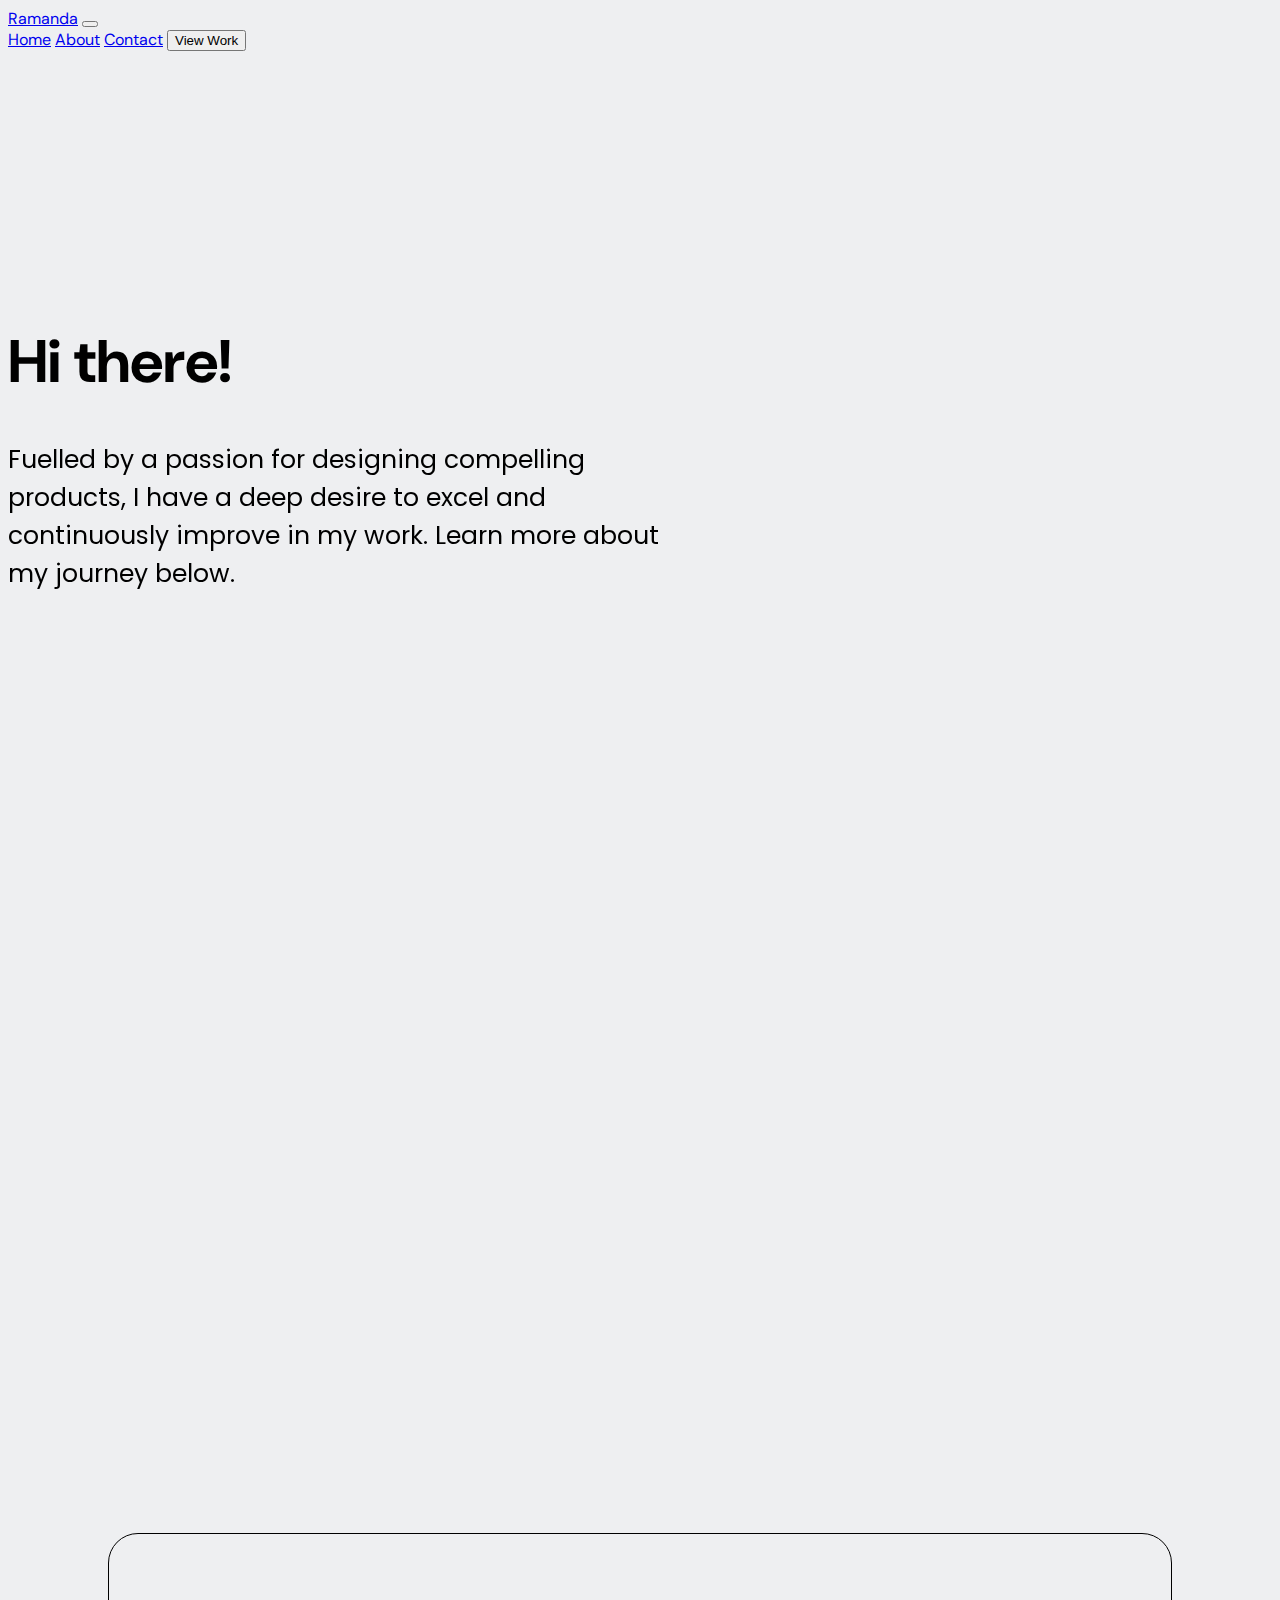
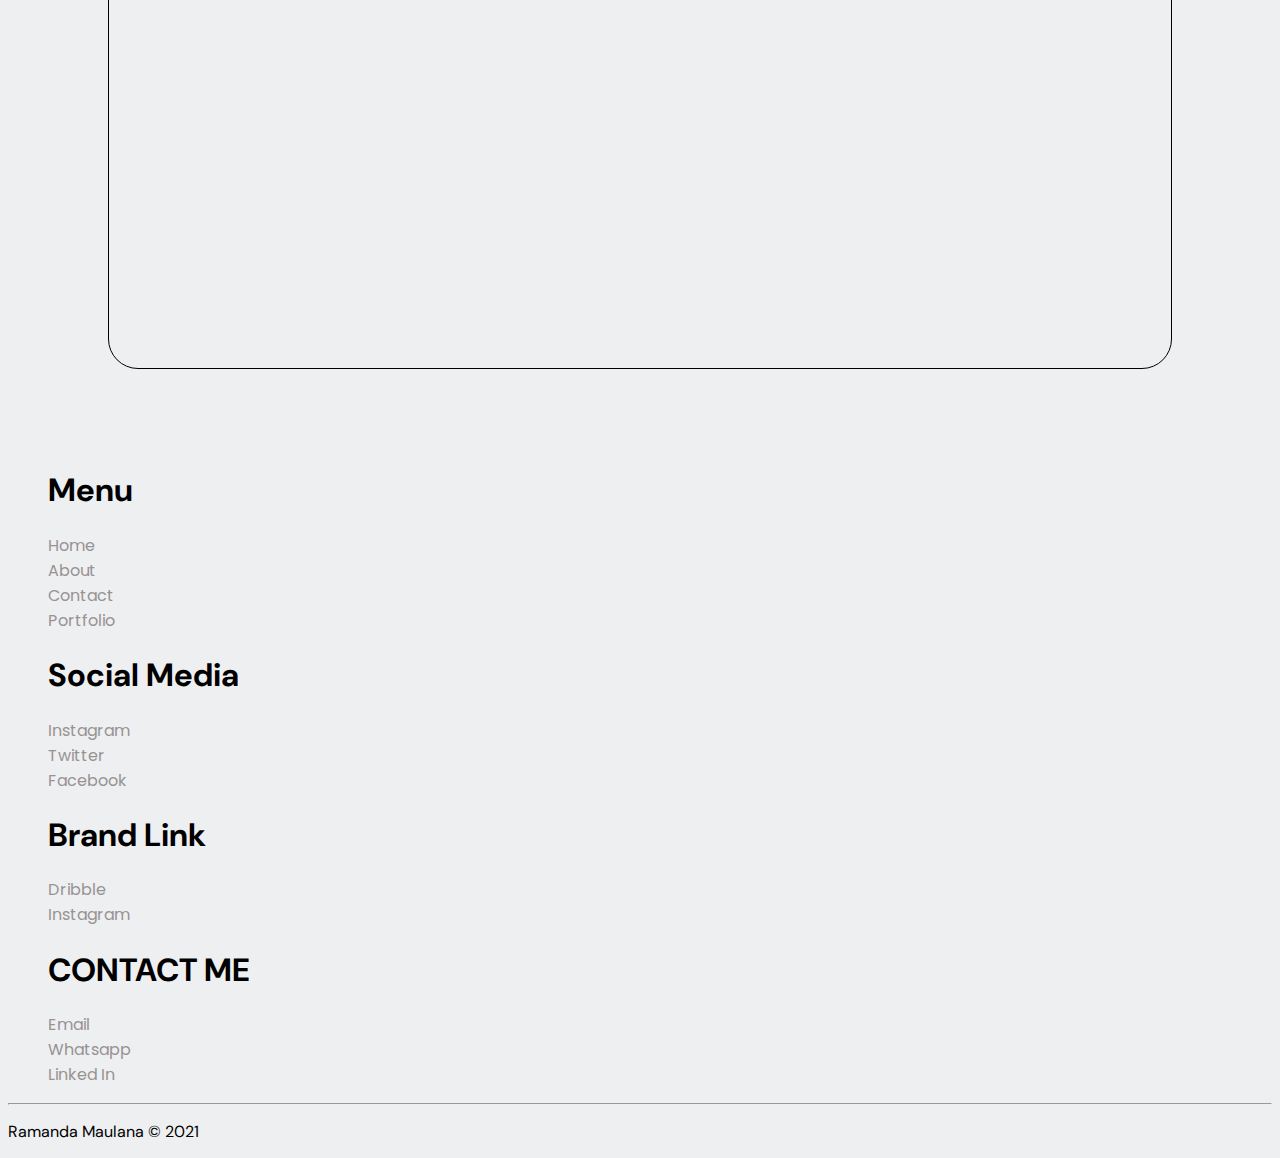
==== index.html @ cec79c2a "margin" ====
<!DOCTYPE html>
<html lang="en">

<head>
    <meta charset="UTF-8">
    <meta http-equiv="X-UA-Compatible" content="IE=edge">
    <meta name="viewport" content="width=device-width, initial-scale=1.0">
    <title>Youdemi</title>
    <link rel="stylesheet" href="assets/css/bootstrap.min.css">
    <!-- My Fonts -->
    <link rel="preconnect" href="https://fonts.gstatic.com">
    <link href="https://fonts.googleapis.com/css2?family=DM+Sans:wght@400;700&family=Poppins:wght@200;300&display=swap"
        rel="stylesheet">
    <!-- Animate CSS -->
    <link rel="stylesheet" href="https://unpkg.com/aos@next/dist/aos.css" />

    <!-- My Style -->
    <link rel="stylesheet" href="assets/css/mystyle.css">

</head>

<body>

    <div class="container-fluid">
        <!-- Navbar -->
        <nav class="navbar navbar-expand-lg navbar-light my-background fixed-top">
            <div class="container">
                <a class="navbar-brand mt-2" href="index.html">Ramanda</a>
                <button class="navbar-toggler" type="button" data-bs-toggle="collapse"
                    data-bs-target="#navbarNavAltMarkup" aria-controls="navbarNavAltMarkup" aria-expanded="false"
                    aria-label="Toggle navigation">
                    <span class="navbar-toggler-icon"></span>
                </button>
                <div class="collapse navbar-collapse" id="navbarNavAltMarkup">
                    <div class="navbar-nav ms-auto">
                        <a class="nav-link mt-2 active" aria-current="page" href="#">Home</a>
                        <a class="nav-link mt-2" href="#about">About</a>
                        <a class="nav-link mt-2" href="#contact">Contact</a>
                        <a class="nav-link" href="portfolio.html"><button class="btn btn-dark ">View Work</button></a>
                    </div>
                </div>
            </div>
        </nav>
    </div>
    <!-- Akhir Navbar -- >
    <--- Section Intro -->
    <section class="intro" id="intro">
        <div class="container justify-content-center">
            <div class="row mt-5">
                <div class="col-md-5 mt-5 col-sm-12">
                    <img src="assets/img/ramanda.jpg" class="img-thumbnail" width="370" alt="" data-aos="fade-right"
                        data-aos-duration="3000" data-aos-offset="100" data-aos-mirror="true">
                </div>
                <div class="col-md-7 col-sm-12">
                    <h1 data-aos="fade-left" data-aos-duration="3000" data-aos-offset="100">Hi there!</h1>
                    <p data-aos="fade-left" data-aos-duration="3000" data-aos-offset="100">Fuelled by a passion for
                        designing compelling <br>
                        products, I have a deep desire to excel and
                        <br> continuously improve in my work. Learn more about <br> my journey below.</p>
                </div>
            </div>
        </div>
    </section>
    <!-- AkhirSection Intro -->
    <!-- Karir -->
    <section class="about" id="about">
        <div class="container justify-content-center">
            <div class="row">
                <div class="col-md-7 col-sm-12">
                    <h2 class="mb-4" data-aos-offset="200" data-aos="fade-right">My Career So Far</h2>

                    <p data-aos-offset="300" data-aos="fade-up">I am always ready to face challenges, <br>
                        I have worked for the company SITAMA <br> and am a member of the startup subsidiary BFI Finance,
                        <br> I work as a Junior Frontend Web Developer</p>
                </div>
                <div class="col-md-5 col-sm-12">
                    <h2 class="mb-4" data-aos-offset="100" data-aos="fade-up">SKILL & Tools</h2>
                    <button class="btn btn-outline-dark" data-aos-offset="100" data-aos="fade-left"
                        data-aos-duration="1000">HTML</button>
                    <button class="btn btn-outline-dark" data-aos-offset="100" data-aos="fade-left"
                        data-aos-duration="3000">CSS</button>
                    <button class="btn btn-outline-dark" data-aos-offset="100" data-aos="fade-left"
                        data-aos-duration="3000">SASS</button>
                    <button class="btn btn-outline-dark" data-aos-offset="100" data-aos="fade-left"
                        data-aos-duration="3000">JAVASCRIPT</button>
                    <button class="btn btn-outline-dark mt-1" data-aos-offset="100" data-aos="fade-left"
                        data-aos-duration="3000">FIGMA</button>
                    <div class="row mt-2">
                    </div>
                    <button class="btn btn-outline-dark" data-aos-offset="100" data-aos="fade-left"
                        data-aos-duration="3000">BOOSTRAP</button>
                    <button class="btn btn-outline-dark" data-aos-offset="100" data-aos="fade-left"
                        data-aos-duration="3000">MATERIALIZE</button>
                    <button class="btn btn-outline-dark" data-aos-offset="100" data-aos="fade-left"
                        data-aos-duration="3000">TAILWIND
                        CSS</button>
                    <div class="row mt-2">
                    </div>
                    <button class="btn btn-outline-dark" data-aos-offset="100" data-aos="fade-left"
                        data-aos-duration="3000">VUE JS</button>
                    <button class="btn btn-outline-dark" data-aos-offset="100" data-aos="fade-left"
                        data-aos-duration="3000">REACT JS</button>
                </div>
            </div>
        </div>
    </section>
    <!-- Akhir Karir -->
    <!-- Contact -->
    <section class="contact" id="contact">
        <div class="container">
            <div class="row d-flex justify-content-center mt-5">
                <div class="col-md-6">
                    <h3  data-aos-offset="300" data-aos="fade-right">Want to get in touch? </h3>
                </div>
                <div class="col-md-6 mb-5">
                    <form>
                        <div class="mb-3">
                            <div class="row">
                                <div class="col-6"  data-aos-offset="200" data-aos="fade-right">
                                    <label for="Name" class="form-label">Name</label>
                                    <input type="text" class="form-control" id="Name">

                                </div>
                                <div class="col-6"  data-aos-offset="200" data-aos="fade-left">
                                    <label for="email" class="form-label">Email address</label>
                                    <input type="email" class="form-control" id="email" aria-describedby="emailHelp">

                                </div>
                            </div>
                        </div>
                        <div class="mb-3">
                            <label for="exampleFormControlTextarea1" class="form-label"  data-aos-offset="100" data-aos="fade-right">Message</label>
                            <textarea class="form-control" id="exampleFormControlTextarea1" rows="3" placeholder="Enter your message"  data-aos-offset="100" data-aos="fade-right"></textarea>
                          </div>
                        <button type="submit" class="btn btn-dark"  data-aos-offset="100" data-aos="zoom-in-up">Submit</button>
                    </form>
                </div>
            </div>
        </div>
    </section>
    <!--  -->
    <!-- Footer -->
    <footer>
        <div class="container">
            <div class="row">
                <div class="col-md-3 col-sm-12">
                    <ul style="list-style: none;">
                        <li>
                            <h1 class="h5">Menu</h1>
                        </li>
                        <li class="mt-4"><a href="">Home</a></li>
                        <li class="mt-3"><a href="">About</a></li>
                        <li class="mt-3"><a href="">Contact</a></li>
                        <li class="mt-3"><a href="">Portfolio</a></li>
                    </ul>
                </div>
                <div class="col-md-3 col-sm-12">
                    <ul style="list-style: none;">
                        <li>
                            <h1 class="h5">Social Media</h1>
                        </li>
                        <li class="mt-4"><a href="">Instagram</a></li>
                        <li class="mt-4"><a href="">Twitter</a></li>
                        <li class="mt-4"><a href="">Facebook</a></li>
                    </ul>
                </div>
                <div class="col-md-3 col-sm-12">
                    <ul style="list-style: none;">
                        <li>
                            <h1 class="h5">Brand Link</h1>
                        </li>
                        <li class="mt-4"><a href="">Dribble</a></li>
                        <li class="mt-4"><a href="">Instagram</a></li>
                    </ul>
                </div>
                <div class="col-md-3 col-sm-12">
                    <ul style="list-style: none;">
                        <li>
                            <h1 class="h5">CONTACT ME</h1>
                        </li>
                        <li class="mt-4"><a href="mailto:masramanda@gmail.com?Subject=Hello%20Ramanda">Email</a></li>
                        <li class="mt-3"><a href="https://api.whatsapp.com/send/?phone=6285156301698&text=%5BWeb%5D+Halo+Ramanda%2C+saya+butuh+bantuan&app_absent=0">Whatsapp</a></li>
                        <li class="mt-3"><a href="">Linked In</a></li>
                    </ul>
                </div>
            </div>
            <div class="row">
                <hr>
                <div class="col-12 d-flex justify-content-center">
                    <p>Ramanda Maulana &copy 2021</p>
                </div>
            </div>
        </div>
    </footer>
    <!-- Akhir Footer -->
    <script src="https://unpkg.com/aos@next/dist/aos.js"></script>
    <script>
        AOS.init();
    </script>
    <script src="assets/js/bootstrap.bundle.min.js"></script>
</body>

</html>
---- assets/css/mystyle.css ----
body {
  font-family: "DM Sans", sans-serif;
  background-color: #eeeff1;
}

.card {
  border: none;
  cursor: pointer;
}

.font-portfolio {
  font-family: "DM Sans", sans-serif;
  font-size: 18px;
  text-decoration: none;
  color: #c0c3ca;
}

/* Introduction */

.intro {
  margin-top: 100px;
}

.intro h1 {
  margin-top: 150px;
  font-size: 60px;
}

.intro p {
  font-size: 25px;
  font-family: "Poppins";
}
/* About */
.about {
  margin-top: 100px;
  padding: 120px;
  height: 500px;
}

.about p {
  font-size: 20px;
}
/* Contact */
.contact {
  margin-top: 100px;
  height: 100%;
}

.contact {
  border: 1px solid;
  padding: 25px;
  margin: 100px;
  border-radius: 30px;
}
.form-label {
  color: #8f929e;
}
.contact h3 {
  font-size: 60px;
}

.contact .form-control {
  border: none;
  height: 50px;
}
/* Portfolio */
.portfolio {
  margin-top: 100px;
  height: 100%;
}

/* Footer */
footer ul a {
  text-decoration: none;
  font-family: "Poppins";
  color: rgb(151, 147, 147);
}

footer ul a:hover {
  color: #000;
}

/* Responsive */
/* Potrait */
/* Lanscape */
@media only screen and (max-width: 600px) {
  .intro img {
    margin-left: 20px !important;
    width: 300px;
    height: 100%;
  }
  .about {
    padding: 0px !important;
  }

  .contact {
    border: 1px solid;
    padding: 10px;
    margin: auto 10px;
    border-radius: 30px;
    margin-bottom: 30px;
  }

  footer ul .h5 {
    margin-left: -30px;
  }
  footer ul a {
    margin-left: -30px;
    text-decoration: none;
    font-family: "Poppins";
    color: rgb(151, 147, 147);
  }
}
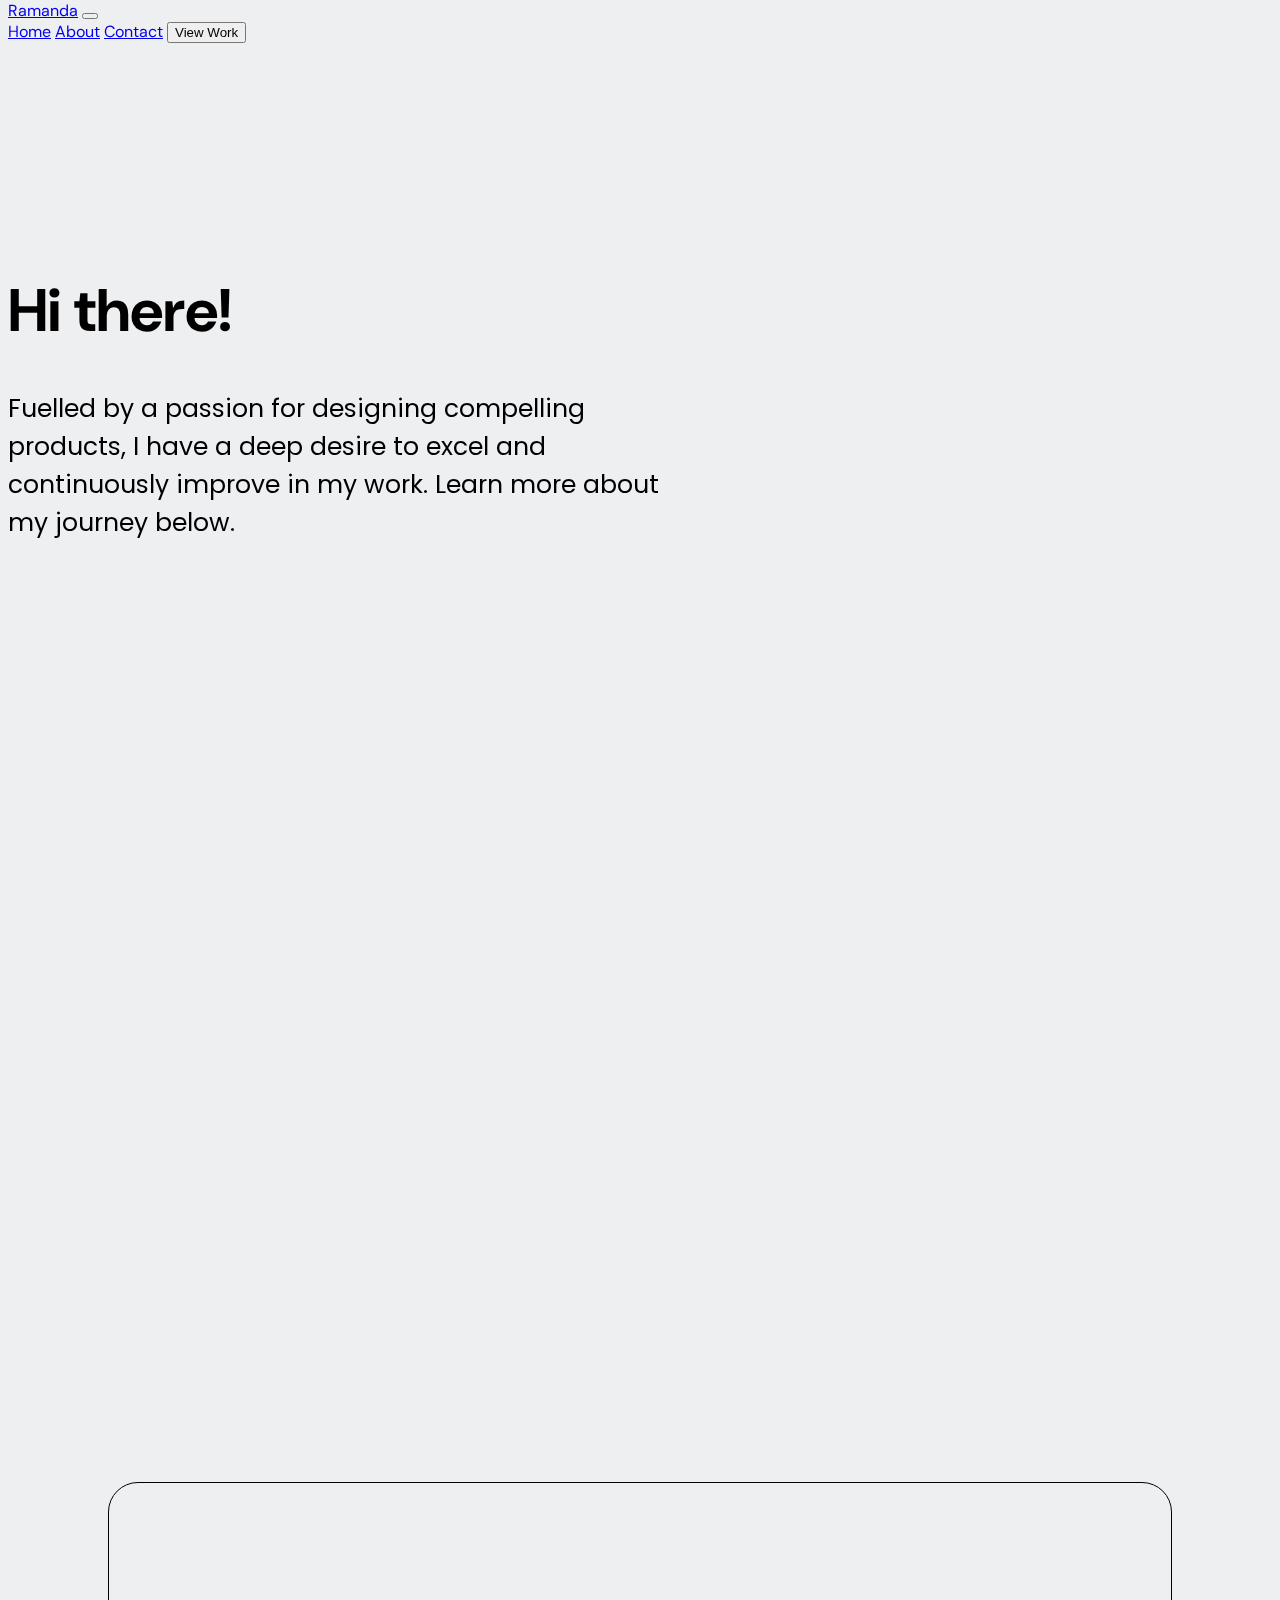
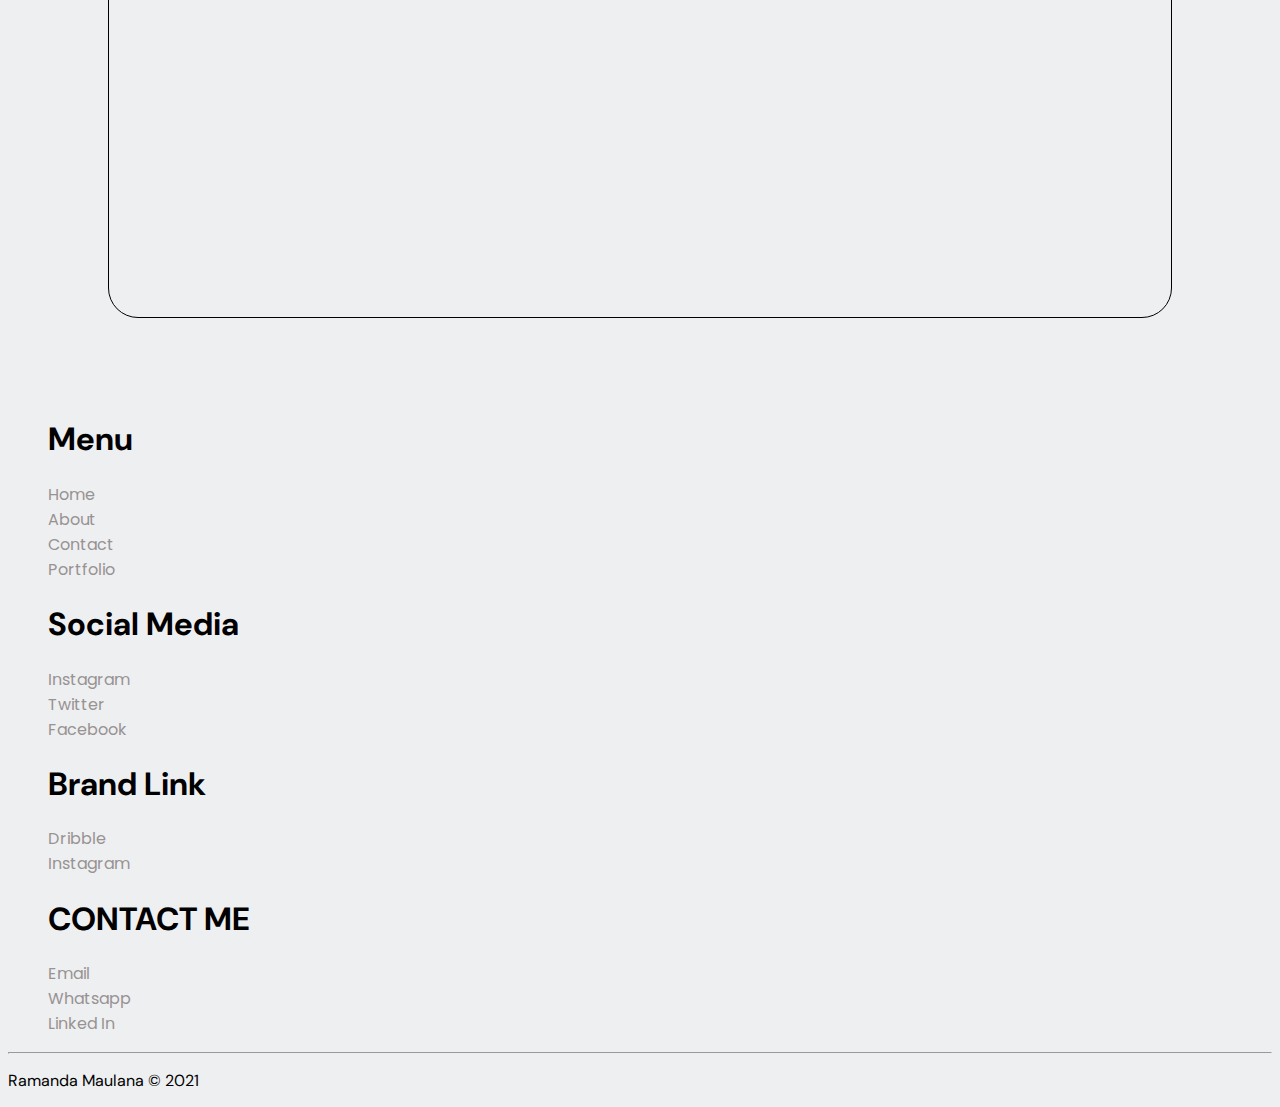
==== commit 19338783: "Merge pull request #2 from programmerwibu/master" ====
--- a/index.html
+++ b/index.html
@@ -1,203 +1,360 @@
 <!DOCTYPE html>
 <html lang="en">
-
-<head>
-    <meta charset="UTF-8">
-    <meta http-equiv="X-UA-Compatible" content="IE=edge">
-    <meta name="viewport" content="width=device-width, initial-scale=1.0">
+  <head>
+    <meta charset="UTF-8" />
+    <meta http-equiv="X-UA-Compatible" content="IE=edge" />
+    <meta name="viewport" content="width=device-width, initial-scale=1.0" />
     <title>Youdemi</title>
-    <link rel="stylesheet" href="assets/css/bootstrap.min.css">
+    <link rel="stylesheet" href="assets/css/bootstrap.min.css" />
     <!-- My Fonts -->
-    <link rel="preconnect" href="https://fonts.gstatic.com">
-    <link href="https://fonts.googleapis.com/css2?family=DM+Sans:wght@400;700&family=Poppins:wght@200;300&display=swap"
-        rel="stylesheet">
+    <link rel="preconnect" href="https://fonts.gstatic.com" />
+    <link
+      href="https://fonts.googleapis.com/css2?family=DM+Sans:wght@400;700&family=Poppins:wght@200;300&display=swap"
+      rel="stylesheet"
+    />
+    <link
+      rel="stylesheet"
+      href="https://use.fontawesome.com/releases/v5.10.0/css/v4-shims.css"
+    />
     <!-- Animate CSS -->
     <link rel="stylesheet" href="https://unpkg.com/aos@next/dist/aos.css" />
 
     <!-- My Style -->
-    <link rel="stylesheet" href="assets/css/mystyle.css">
-
-</head>
-
-<body>
-
+    <link rel="stylesheet" href="assets/css/mystyle.css" />
+  </head>
+  <body>
     <div class="container-fluid">
-        <!-- Navbar -->
-        <nav class="navbar navbar-expand-lg navbar-light my-background fixed-top">
-            <div class="container">
-                <a class="navbar-brand mt-2" href="index.html">Ramanda</a>
-                <button class="navbar-toggler" type="button" data-bs-toggle="collapse"
-                    data-bs-target="#navbarNavAltMarkup" aria-controls="navbarNavAltMarkup" aria-expanded="false"
-                    aria-label="Toggle navigation">
-                    <span class="navbar-toggler-icon"></span>
-                </button>
-                <div class="collapse navbar-collapse" id="navbarNavAltMarkup">
-                    <div class="navbar-nav ms-auto">
-                        <a class="nav-link mt-2 active" aria-current="page" href="#">Home</a>
-                        <a class="nav-link mt-2" href="#about">About</a>
-                        <a class="nav-link mt-2" href="#contact">Contact</a>
-                        <a class="nav-link" href="portfolio.html"><button class="btn btn-dark ">View Work</button></a>
-                    </div>
-                </div>
+      <!-- Navbar -->
+      <nav class="navbar navbar-expand-lg navbar-light my-background fixed-top">
+        <div class="container">
+          <a class="navbar-brand mt-2" href="index.html">Ramanda</a>
+          <button
+            class="navbar-toggler"
+            type="button"
+            data-bs-toggle="collapse"
+            data-bs-target="#navbarNavAltMarkup"
+            aria-controls="navbarNavAltMarkup"
+            aria-expanded="false"
+            aria-label="Toggle navigation"
+          >
+            <i class="far fa-ellipsis-h"></i>
+          </button>
+          <div class="collapse navbar-collapse" id="navbarNavAltMarkup">
+            <div class="navbar-nav ms-auto">
+              <a class="nav-link mt-2 active" aria-current="page" href="#"
+                >Home</a
+              >
+              <a class="nav-link mt-2" href="#about">About</a>
+              <a class="nav-link mt-2" href="#contact">Contact</a>
+              <a class="nav-link" href="portfolio.html"
+                ><button class="btn btn-dark">View Work</button></a
+              >
             </div>
-        </nav>
+          </div>
+        </div>
+      </nav>
     </div>
     <!-- Akhir Navbar -- >
     <--- Section Intro -->
     <section class="intro" id="intro">
-        <div class="container justify-content-center">
-            <div class="row mt-5">
-                <div class="col-md-5 mt-5 col-sm-12">
-                    <img src="assets/img/ramanda.jpg" class="img-thumbnail" width="370" alt="" data-aos="fade-right"
-                        data-aos-duration="3000" data-aos-offset="100" data-aos-mirror="true">
-                </div>
-                <div class="col-md-7 col-sm-12">
-                    <h1 data-aos="fade-left" data-aos-duration="3000" data-aos-offset="100">Hi there!</h1>
-                    <p data-aos="fade-left" data-aos-duration="3000" data-aos-offset="100">Fuelled by a passion for
-                        designing compelling <br>
-                        products, I have a deep desire to excel and
-                        <br> continuously improve in my work. Learn more about <br> my journey below.</p>
-                </div>
-            </div>
-        </div>
+      <div class="container justify-content-center">
+        <div class="row mt-5">
+          <div class="col-md-5 mt-5 col-sm-12">
+            <img
+              src="assets/img/ramanda.jpg"
+              class="img-thumbnail"
+              width="370"
+              alt=""
+              data-aos="fade-right"
+              data-aos-duration="3000"
+              data-aos-offset="100"
+              data-aos-mirror="true"
+            />
+          </div>
+          <div class="col-md-7 col-sm-12">
+            <h1
+              data-aos="fade-left"
+              data-aos-duration="3000"
+              data-aos-offset="100"
+            >
+              Hi there!
+            </h1>
+            <p
+              data-aos="fade-left"
+              data-aos-duration="3000"
+              data-aos-offset="100"
+            >
+              Fuelled by a passion for designing compelling <br />
+              products, I have a deep desire to excel and
+              <br />
+              continuously improve in my work. Learn more about <br />
+              my journey below.
+            </p>
+          </div>
+        </div>
+      </div>
     </section>
     <!-- AkhirSection Intro -->
     <!-- Karir -->
     <section class="about" id="about">
-        <div class="container justify-content-center">
-            <div class="row">
-                <div class="col-md-7 col-sm-12">
-                    <h2 class="mb-4" data-aos-offset="200" data-aos="fade-right">My Career So Far</h2>
+      <div class="container justify-content-center">
+        <div class="row">
+          <div class="col-md-7 col-sm-12">
+            <h2 class="mb-4" data-aos-offset="200" data-aos="fade-right">
+              My Career So Far
+            </h2>
 
-                    <p data-aos-offset="300" data-aos="fade-up">I am always ready to face challenges, <br>
-                        I have worked for the company SITAMA <br> and am a member of the startup subsidiary BFI Finance,
-                        <br> I work as a Junior Frontend Web Developer</p>
-                </div>
-                <div class="col-md-5 col-sm-12">
-                    <h2 class="mb-4" data-aos-offset="100" data-aos="fade-up">SKILL & Tools</h2>
-                    <button class="btn btn-outline-dark" data-aos-offset="100" data-aos="fade-left"
-                        data-aos-duration="1000">HTML</button>
-                    <button class="btn btn-outline-dark" data-aos-offset="100" data-aos="fade-left"
-                        data-aos-duration="3000">CSS</button>
-                    <button class="btn btn-outline-dark" data-aos-offset="100" data-aos="fade-left"
-                        data-aos-duration="3000">SASS</button>
-                    <button class="btn btn-outline-dark" data-aos-offset="100" data-aos="fade-left"
-                        data-aos-duration="3000">JAVASCRIPT</button>
-                    <button class="btn btn-outline-dark mt-1" data-aos-offset="100" data-aos="fade-left"
-                        data-aos-duration="3000">FIGMA</button>
-                    <div class="row mt-2">
-                    </div>
-                    <button class="btn btn-outline-dark" data-aos-offset="100" data-aos="fade-left"
-                        data-aos-duration="3000">BOOSTRAP</button>
-                    <button class="btn btn-outline-dark" data-aos-offset="100" data-aos="fade-left"
-                        data-aos-duration="3000">MATERIALIZE</button>
-                    <button class="btn btn-outline-dark" data-aos-offset="100" data-aos="fade-left"
-                        data-aos-duration="3000">TAILWIND
-                        CSS</button>
-                    <div class="row mt-2">
-                    </div>
-                    <button class="btn btn-outline-dark" data-aos-offset="100" data-aos="fade-left"
-                        data-aos-duration="3000">VUE JS</button>
-                    <button class="btn btn-outline-dark" data-aos-offset="100" data-aos="fade-left"
-                        data-aos-duration="3000">REACT JS</button>
-                </div>
-            </div>
-        </div>
+            <p data-aos-offset="300" data-aos="fade-up">
+              I am always ready to face challenges, <br />
+              I work for company SITAMA <br />
+              and am a member of the subsidiary BFI Finance, <br />
+              I work as a Junior Frontend Web Developer
+            </p>
+          </div>
+          <div class="col-md-5 col-sm-12">
+            <h2 class="mb-4" data-aos-offset="100" data-aos="fade-up">
+              SKILL & Tools
+            </h2>
+            <button
+              class="btn btn-outline-dark mb-1"
+              data-aos-offset="100"
+              data-aos="fade-left"
+              data-aos-duration="1000"
+            >
+              HTML
+            </button>
+            <button
+              class="btn btn-outline-dark"
+              data-aos-offset="100"
+              data-aos="fade-left"
+              data-aos-duration="3000"
+            >
+              CSS
+            </button>
+            <button
+              class="btn btn-outline-dark"
+              data-aos-offset="100"
+              data-aos="fade-left"
+              data-aos-duration="3000"
+            >
+              SASS
+            </button>
+            <button
+              class="btn btn-outline-dark"
+              data-aos-offset="100"
+              data-aos="fade-left"
+              data-aos-duration="3000"
+            >
+              JAVASCRIPT
+            </button>
+            <button
+              class="btn btn-outline-dark"
+              data-aos-offset="100"
+              data-aos="fade-left"
+              data-aos-duration="3000"
+            >
+              FIGMA
+            </button>
+            <div class="row mt-2"></div>
+            <button
+              class="btn btn-outline-dark"
+              data-aos-offset="100"
+              data-aos="fade-left"
+              data-aos-duration="3000"
+            >
+              BOOSTRAP
+            </button>
+            <button
+              class="btn btn-outline-dark"
+              data-aos-offset="100"
+              data-aos="fade-left"
+              data-aos-duration="3000"
+            >
+              MATERIALIZE
+            </button>
+            <button
+              class="btn btn-outline-dark"
+              data-aos-offset="100"
+              data-aos="fade-left"
+              data-aos-duration="3000"
+            >
+              TAILWIND CSS
+            </button>
+            <div class="row mt-2"></div>
+            <button
+              class="btn btn-outline-dark"
+              data-aos-offset="100"
+              data-aos="fade-left"
+              data-aos-duration="3000"
+            >
+              VUE JS
+            </button>
+            <button
+              class="btn btn-outline-dark"
+              data-aos-offset="100"
+              data-aos="fade-left"
+              data-aos-duration="3000"
+            >
+              REACT JS
+            </button>
+          </div>
+        </div>
+      </div>
     </section>
     <!-- Akhir Karir -->
     <!-- Contact -->
     <section class="contact" id="contact">
-        <div class="container">
-            <div class="row d-flex justify-content-center mt-5">
-                <div class="col-md-6">
-                    <h3  data-aos-offset="300" data-aos="fade-right">Want to get in touch? </h3>
+      <div class="container">
+        <div class="row d-flex justify-content-center mt-5">
+          <div class="col-md-6">
+            <h3 data-aos-offset="300" data-aos="fade-right">
+              Want to get in touch?
+            </h3>
+          </div>
+          <div class="col-md-6 mb-5">
+            <form>
+              <div class="mb-3">
+                <div class="row">
+                  <div
+                    class="col-6"
+                    data-aos-offset="200"
+                    data-aos="fade-right"
+                  >
+                    <label for="Name" class="form-label">Name</label>
+                    <input type="text" class="form-control" id="Name" />
+                  </div>
+                  <div class="col-6" data-aos-offset="200" data-aos="fade-left">
+                    <label for="email" class="form-label">Email address</label>
+                    <input
+                      type="email"
+                      class="form-control"
+                      id="email"
+                      aria-describedby="emailHelp"
+                    />
+                  </div>
                 </div>
-                <div class="col-md-6 mb-5">
-                    <form>
-                        <div class="mb-3">
-                            <div class="row">
-                                <div class="col-6"  data-aos-offset="200" data-aos="fade-right">
-                                    <label for="Name" class="form-label">Name</label>
-                                    <input type="text" class="form-control" id="Name">
-
-                                </div>
-                                <div class="col-6"  data-aos-offset="200" data-aos="fade-left">
-                                    <label for="email" class="form-label">Email address</label>
-                                    <input type="email" class="form-control" id="email" aria-describedby="emailHelp">
-
-                                </div>
-                            </div>
-                        </div>
-                        <div class="mb-3">
-                            <label for="exampleFormControlTextarea1" class="form-label"  data-aos-offset="100" data-aos="fade-right">Message</label>
-                            <textarea class="form-control" id="exampleFormControlTextarea1" rows="3" placeholder="Enter your message"  data-aos-offset="100" data-aos="fade-right"></textarea>
-                          </div>
-                        <button type="submit" class="btn btn-dark"  data-aos-offset="100" data-aos="zoom-in-up">Submit</button>
-                    </form>
-                </div>
-            </div>
-        </div>
+              </div>
+              <div class="mb-3">
+                <label
+                  for="exampleFormControlTextarea1"
+                  class="form-label"
+                  data-aos-offset="100"
+                  data-aos="fade-right"
+                  >Message</label
+                >
+                <textarea
+                  class="form-control"
+                  id="exampleFormControlTextarea1"
+                  rows="3"
+                  placeholder="Enter your message"
+                  data-aos-offset="100"
+                  data-aos="fade-right"
+                ></textarea>
+              </div>
+              <button
+                type="submit"
+                class="btn btn-dark"
+                data-aos-offset="100"
+                data-aos="zoom-in-up"
+              >
+                Submit
+              </button>
+            </form>
+          </div>
+        </div>
+      </div>
     </section>
     <!--  -->
     <!-- Footer -->
     <footer>
-        <div class="container">
-            <div class="row">
-                <div class="col-md-3 col-sm-12">
-                    <ul style="list-style: none;">
-                        <li>
-                            <h1 class="h5">Menu</h1>
-                        </li>
-                        <li class="mt-4"><a href="">Home</a></li>
-                        <li class="mt-3"><a href="">About</a></li>
-                        <li class="mt-3"><a href="">Contact</a></li>
-                        <li class="mt-3"><a href="">Portfolio</a></li>
-                    </ul>
-                </div>
-                <div class="col-md-3 col-sm-12">
-                    <ul style="list-style: none;">
-                        <li>
-                            <h1 class="h5">Social Media</h1>
-                        </li>
-                        <li class="mt-4"><a href="">Instagram</a></li>
-                        <li class="mt-4"><a href="">Twitter</a></li>
-                        <li class="mt-4"><a href="">Facebook</a></li>
-                    </ul>
-                </div>
-                <div class="col-md-3 col-sm-12">
-                    <ul style="list-style: none;">
-                        <li>
-                            <h1 class="h5">Brand Link</h1>
-                        </li>
-                        <li class="mt-4"><a href="">Dribble</a></li>
-                        <li class="mt-4"><a href="">Instagram</a></li>
-                    </ul>
-                </div>
-                <div class="col-md-3 col-sm-12">
-                    <ul style="list-style: none;">
-                        <li>
-                            <h1 class="h5">CONTACT ME</h1>
-                        </li>
-                        <li class="mt-4"><a href="mailto:masramanda@gmail.com?Subject=Hello%20Ramanda">Email</a></li>
-                        <li class="mt-3"><a href="https://api.whatsapp.com/send/?phone=6285156301698&text=%5BWeb%5D+Halo+Ramanda%2C+saya+butuh+bantuan&app_absent=0">Whatsapp</a></li>
-                        <li class="mt-3"><a href="">Linked In</a></li>
-                    </ul>
-                </div>
-            </div>
-            <div class="row">
-                <hr>
-                <div class="col-12 d-flex justify-content-center">
-                    <p>Ramanda Maulana &copy 2021</p>
-                </div>
-            </div>
-        </div>
+      <div class="container">
+        <div class="row">
+          <div class="col-md-3 col-sm-12">
+            <ul style="list-style: none">
+              <li>
+                <h1 class="h5">Menu</h1>
+              </li>
+              <li class="mt-4"><a href="index.html">Home</a></li>
+              <li class="mt-3"><a href="#about">About</a></li>
+              <li class="mt-3"><a href="#contact">Contact</a></li>
+              <li class="mt-3"><a href="portfolio.html">Portfolio</a></li>
+            </ul>
+          </div>
+          <div class="col-md-3 col-sm-12">
+            <ul style="list-style: none">
+              <li>
+                <h1 class="h5">Social Media</h1>
+              </li>
+              <li class="mt-4">
+                <a href="https://www.instagram.com/kitaroriel_">Instagram</a>
+              </li>
+              <li class="mt-4">
+                <a href="https://twitter.com/Ramandamaulana6">Twitter</a>
+              </li>
+              <li class="mt-4">
+                <a href="https://www.facebook.com/Hirasakirynn/">Facebook</a>
+              </li>
+            </ul>
+          </div>
+          <div class="col-md-3 col-sm-12">
+            <ul style="list-style: none">
+              <li>
+                <h1 class="h5">Brand Link</h1>
+              </li>
+              <li class="mt-4">
+                <a href="https://dribbble.com/ramandamaulana_">Dribble</a>
+              </li>
+              <li class="mt-4">
+                <a href="https://www.instagram.com/kitaroriel_">Instagram</a>
+              </li>
+            </ul>
+          </div>
+          <div class="col-md-3 col-sm-12">
+            <ul style="list-style: none">
+              <li>
+                <h1 class="h5">CONTACT ME</h1>
+              </li>
+              <li class="mt-4">
+                <a href="mailto:masramanda@gmail.com?Subject=Hello%20Ramanda"
+                  >Email</a
+                >
+              </li>
+              <li class="mt-3">
+                <a
+                  href="https://api.whatsapp.com/send/?phone=6285156301698&text=%5BWeb%5D+Halo+Ramanda%2C+saya+butuh+bantuan&app_absent=0"
+                  >Whatsapp</a
+                >
+              </li>
+              <li class="mt-3">
+                <a href="https://www.linkedin.com/in/ramanda-maulana-001b06190/"
+                  >Linked In</a
+                >
+              </li>
+            </ul>
+          </div>
+        </div>
+        <div class="row">
+          <hr />
+          <div class="col-12 d-flex justify-content-center">
+            <p>Ramanda Maulana &copy 2021</p>
+          </div>
+        </div>
+      </div>
     </footer>
     <!-- Akhir Footer -->
     <script src="https://unpkg.com/aos@next/dist/aos.js"></script>
     <script>
-        AOS.init();
+      var navbar = document.querySelector("nav");
+      window.onscroll = function () {
+        // pageYOffset or scrollY
+        if (window.pageYOffset > 0) {
+          navbar.classList.add("scrolled");
+        } else {
+          navbar.classList.remove("scrolled");
+        }
+      };
+      AOS.init();
     </script>
     <script src="assets/js/bootstrap.bundle.min.js"></script>
-</body>
-
-</html>+  </body>
+</html>
--- a/assets/css/mystyle.css
+++ b/assets/css/mystyle.css
@@ -1,6 +1,22 @@
 body {
   font-family: "DM Sans", sans-serif;
   background-color: #eeeff1;
+}
+
+nav {
+  position: -webkit-sticky;
+  position: sticky;
+  /* sticky or fixed are fine */
+  position: fixed;
+  top: 0;
+  height: 69px;
+  width: 100%;
+  /* background when scroll is in the top */
+  transition: background 0.5s; /* control how smooth the background changes */
+}
+
+nav.scrolled {
+  background: #eeeff1;
 }
 
 .card {
@@ -12,7 +28,8 @@
   font-family: "DM Sans", sans-serif;
   font-size: 18px;
   text-decoration: none;
-  color: #c0c3ca;
+  color: #535354;
+  font-weight: bold;
 }
 
 /* Introduction */
